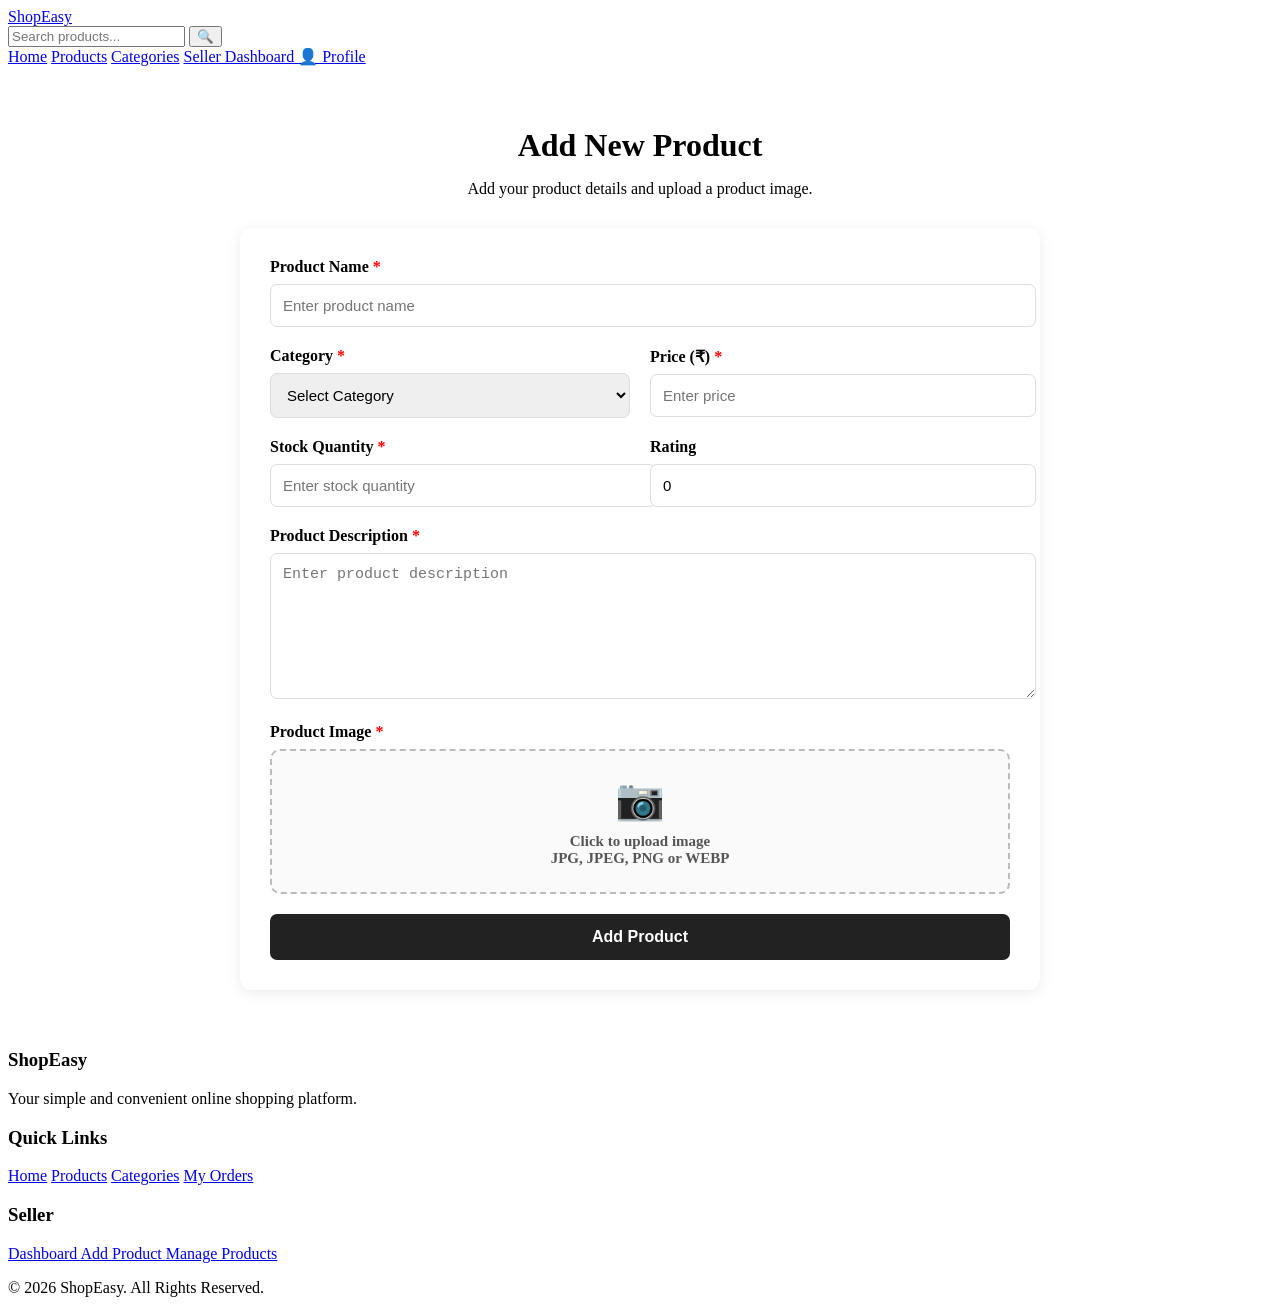
==== add-product.html @ bfe5061b "Add files via upload" ====
<!DOCTYPE html>
<html lang="en">
<head>
    <meta charset="UTF-8">
    <meta name="viewport" content="width=device-width, initial-scale=1.0">

    <title>Add Product - ShopEasy</title>

    <link rel="stylesheet" href="css/style.css">
    <link rel="stylesheet" href="css/responsive.css">

    <style>
        .add-product-page {
            padding: 40px 0;
            min-height: 80vh;
        }

        .add-product-container {
            max-width: 800px;
            margin: auto;
        }

        .add-product-header {
            text-align: center;
            margin-bottom: 30px;
        }

        .add-product-header h1 {
            margin-bottom: 8px;
        }

        .add-product-form {
            background: #fff;
            padding: 30px;
            border-radius: 12px;
            box-shadow: 0 3px 15px rgba(0, 0, 0, 0.08);
        }

        .form-row {
            display: grid;
            grid-template-columns: 1fr 1fr;
            gap: 20px;
        }

        .form-group {
            margin-bottom: 20px;
        }

        .form-group label {
            display: block;
            margin-bottom: 8px;
            font-weight: 600;
        }

        .form-group input,
        .form-group select,
        .form-group textarea {
            width: 100%;
            padding: 12px;
            border: 1px solid #ddd;
            border-radius: 7px;
            font-size: 15px;
        }

        .form-group textarea {
            min-height: 120px;
            resize: vertical;
        }

        .image-upload-box {
            border: 2px dashed #bbb;
            border-radius: 10px;
            padding: 25px;
            text-align: center;
            cursor: pointer;
            background: #fafafa;
        }

        .image-upload-box:hover {
            border-color: #333;
        }

        .image-upload-box input {
            display: none;
        }

        .upload-icon {
            font-size: 40px;
            margin-bottom: 10px;
        }

        .upload-text {
            font-size: 15px;
            color: #555;
        }

        .image-preview {
            display: none;
            margin-top: 20px;
            text-align: center;
        }

        .image-preview img {
            max-width: 250px;
            max-height: 250px;
            object-fit: contain;
            border-radius: 8px;
            border: 1px solid #ddd;
        }

        .remove-image {
            display: none;
            margin: 10px auto;
            padding: 8px 15px;
            border: none;
            border-radius: 5px;
            cursor: pointer;
            background: #e74c3c;
            color: white;
        }

        .submit-product-btn {
            width: 100%;
            padding: 14px;
            border: none;
            border-radius: 7px;
            background: #222;
            color: white;
            font-size: 16px;
            font-weight: 600;
            cursor: pointer;
        }

        .submit-product-btn:hover {
            opacity: 0.9;
        }

        .required {
            color: red;
        }

        @media (max-width: 600px) {
            .form-row {
                grid-template-columns: 1fr;
            }

            .add-product-form {
                padding: 20px;
            }
        }
    </style>
</head>

<body>

    <!-- ================= HEADER ================= -->

    <header class="main-header">

        <div class="container header-container">

            <div class="logo">
                <a href="index.html">ShopEasy</a>
            </div>

            <div class="search-box">

                <input
                    type="text"
                    id="searchInput"
                    placeholder="Search products..."
                >

                <button
                    type="button"
                    onclick="searchProducts()"
                >
                    🔍
                </button>

            </div>

            <nav class="main-nav">

                <a href="index.html">Home</a>

                <a href="products.html">Products</a>

                <a href="categories.html">Categories</a>

                <a href="seller-dashboard.html">
                    Seller Dashboard
                </a>

                <a href="profile.html">
                    👤 Profile
                </a>

            </nav>

        </div>

    </header>


    <!-- ================= ADD PRODUCT ================= -->

    <main class="add-product-page">

        <div class="container add-product-container">

            <div class="add-product-header">

                <h1>Add New Product</h1>

                <p>
                    Add your product details and upload a product image.
                </p>

            </div>


            <!-- PRODUCT FORM -->

            <form
                id="addProductForm"
                class="add-product-form"
            >

                <!-- Product Name -->

                <div class="form-group">

                    <label for="productName">
                        Product Name
                        <span class="required">*</span>
                    </label>

                    <input
                        type="text"
                        id="productName"
                        name="productName"
                        placeholder="Enter product name"
                        required
                    >

                </div>


                <!-- Category + Price -->

                <div class="form-row">

                    <div class="form-group">

                        <label for="productCategory">
                            Category
                            <span class="required">*</span>
                        </label>

                        <select
                            id="productCategory"
                            name="productCategory"
                            required
                        >

                            <option value="">
                                Select Category
                            </option>

                            <option value="electronics">
                                Electronics
                            </option>

                            <option value="clothing">
                                Clothing
                            </option>

                            <option value="footwear">
                                Footwear
                            </option>

                            <option value="accessories">
                                Accessories
                            </option>

                            <option value="home-kitchen">
                                Home & Kitchen
                            </option>

                            <option value="beauty">
                                Beauty
                            </option>

                            <option value="sports">
                                Sports
                            </option>

                            <option value="books">
                                Books
                            </option>

                        </select>

                    </div>


                    <div class="form-group">

                        <label for="productPrice">
                            Price (₹)
                            <span class="required">*</span>
                        </label>

                        <input
                            type="number"
                            id="productPrice"
                            name="productPrice"
                            placeholder="Enter price"
                            min="1"
                            required
                        >

                    </div>

                </div>


                <!-- Stock + Rating -->

                <div class="form-row">

                    <div class="form-group">

                        <label for="productStock">
                            Stock Quantity
                            <span class="required">*</span>
                        </label>

                        <input
                            type="number"
                            id="productStock"
                            name="productStock"
                            placeholder="Enter stock quantity"
                            min="0"
                            required
                        >

                    </div>


                    <div class="form-group">

                        <label for="productRating">
                            Rating
                        </label>

                        <input
                            type="number"
                            id="productRating"
                            name="productRating"
                            placeholder="Example: 4.5"
                            min="0"
                            max="5"
                            step="0.1"
                            value="0"
                        >

                    </div>

                </div>


                <!-- Description -->

                <div class="form-group">

                    <label for="productDescription">
                        Product Description
                        <span class="required">*</span>
                    </label>

                    <textarea
                        id="productDescription"
                        name="productDescription"
                        placeholder="Enter product description"
                        required
                    ></textarea>

                </div>


                <!-- ================= IMAGE UPLOAD ================= -->

                <div class="form-group">

                    <label>
                        Product Image
                        <span class="required">*</span>
                    </label>

                    <label
                        for="productImage"
                        class="image-upload-box"
                    >

                        <div class="upload-icon">
                            📷
                        </div>

                        <div class="upload-text">

                            <strong>
                                Click to upload image
                            </strong>

                            <br>

                            JPG, JPEG, PNG or WEBP

                        </div>

                        <input
                            type="file"
                            id="productImage"
                            name="productImage"
                            accept="image/jpeg,image/png,image/webp"
                            required
                        >

                    </label>


                    <!-- IMAGE PREVIEW -->

                    <div
                        class="image-preview"
                        id="imagePreview"
                    >

                        <p>
                            Image Preview
                        </p>

                        <img
                            id="previewImage"
                            src=""
                            alt="Product Preview"
                        >

                    </div>


                    <button
                        type="button"
                        id="removeImageBtn"
                        class="remove-image"
                        onclick="removeProductImage()"
                    >
                        Remove Image
                    </button>

                </div>


                <!-- Submit -->

                <button
                    type="submit"
                    class="submit-product-btn"
                >
                    Add Product
                </button>

            </form>

        </div>

    </main>


    <!-- ================= FOOTER ================= -->

    <footer class="main-footer">

        <div class="container">

            <div class="footer-content">

                <div class="footer-section">

                    <h3>ShopEasy</h3>

                    <p>
                        Your simple and convenient online
                        shopping platform.
                    </p>

                </div>


                <div class="footer-section">

                    <h3>Quick Links</h3>

                    <a href="index.html">Home</a>

                    <a href="products.html">Products</a>

                    <a href="categories.html">Categories</a>

                    <a href="orders.html">My Orders</a>

                </div>


                <div class="footer-section">

                    <h3>Seller</h3>

                    <a href="seller-dashboard.html">
                        Dashboard
                    </a>

                    <a href="add-product.html">
                        Add Product
                    </a>

                    <a href="manage-products.html">
                        Manage Products
                    </a>

                </div>

            </div>


            <div class="footer-bottom">

                <p>
                    © 2026 ShopEasy. All Rights Reserved.
                </p>

            </div>

        </div>

    </footer>


    <!-- ================= JAVASCRIPT ================= -->

    <script src="js/app.js"></script>

    <script>

        /*
         * ==========================================
         * IMAGE PREVIEW
         * ==========================================
         */

        const productImage =
            document.getElementById("productImage");

        const imagePreview =
            document.getElementById("imagePreview");

        const previewImage =
            document.getElementById("previewImage");

        const removeImageBtn =
            document.getElementById("removeImageBtn");


        productImage.addEventListener(
            "change",
            function () {

                const file = this.files[0];

                if (!file) {
                    return;
                }


                /*
                 * Check file type
                 */

                if (!file.type.startsWith("image/")) {

                    alert("Please select an image file.");

                    this.value = "";

                    return;
                }


                /*
                 * Check file size
                 * Maximum = 5 MB
                 */

                if (file.size > 5 * 1024 * 1024) {

                    alert(
                        "Image size should be less than 5 MB."
                    );

                    this.value = "";

                    return;
                }


                /*
                 * Create temporary preview
                 */

                const imageURL =
                    URL.createObjectURL(file);

                previewImage.src = imageURL;

                imagePreview.style.display = "block";

                removeImageBtn.style.display = "block";

            }
        );


        /*
         * ==========================================
         * REMOVE IMAGE
         * ==========================================
         */

        function removeProductImage() {

            productImage.value = "";

            previewImage.src = "";

            imagePreview.style.display = "none";

            removeImageBtn.style.display = "none";

        }


        /*
         * ==========================================
         * ADD PRODUCT
         * ==========================================
         */

        document
            .getElementById("addProductForm")
            .addEventListener(
                "submit",
                function (event) {

                    event.preventDefault();


                    const name =
                        document.getElementById(
                            "productName"
                        ).value.trim();

                    const category =
                        document.getElementById(
                            "productCategory"
                        ).value;

                    const price =
                        Number(
                            document.getElementById(
                                "productPrice"
                            ).value
                        );

                    const stock =
                        Number(
                            document.getElementById(
                                "productStock"
                            ).value
                        );

                    const rating =
                        Number(
                            document.getElementById(
                                "productRating"
                            ).value
                        );

                    const description =
                        document.getElementById(
                            "productDescription"
                        ).value.trim();

                    const imageFile =
                        productImage.files[0];


                    /*
                     * Make sure image is selected
                     */

                    if (!imageFile) {

                        alert(
                            "Please upload a product image."
                        );

                        return;
                    }


                    /*
                     * Create product object
                     */

                    const product = {

                        id: Date.now(),

                        name: name,

                        category: category,

                        price: price,

                        stock: stock,

                        rating: rating,

                        reviews: 0,

                        description: description,

                        image: imageFile.name

                    };


                    /*
                     * Get existing seller products
                     */

                    const sellerProducts =
                        JSON.parse(
                            localStorage.getItem(
                                "sellerProducts"
                            )
                        ) || [];


                    /*
                     * Add new product
                     */

                    sellerProducts.push(product);


                    /*
                     * Save product data
                     */

                    localStorage.setItem(
                        "sellerProducts",
                        JSON.stringify(
                            sellerProducts
                        )
                    );


                    alert(
                        "Product added successfully!"
                    );


                    /*
                     * Go to seller dashboard
                     */

                    window.location.href =
                        "seller-dashboard.html";

                }
            );

    </script>

</body>
</html>
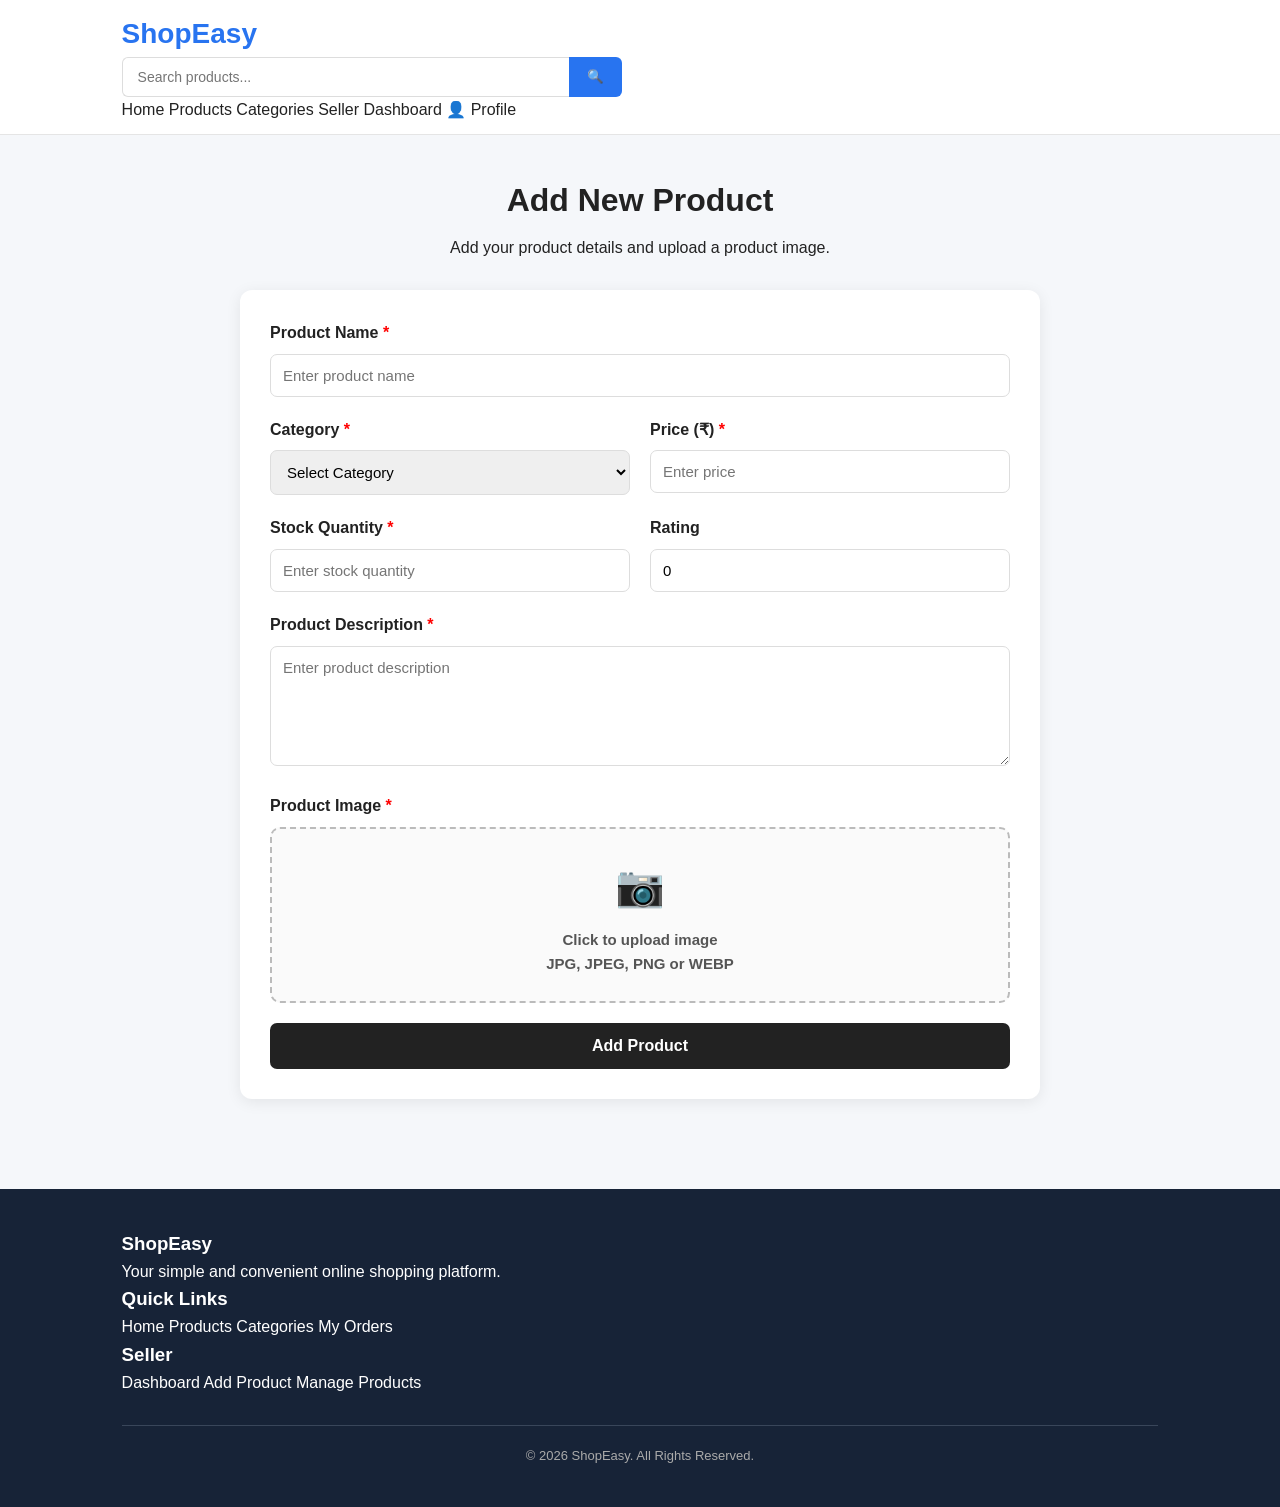
==== commit c6cd06e2: "Update add-product.html" ====
--- a/add-product.html
+++ b/add-product.html
@@ -6,8 +6,8 @@
 
     <title>Add Product - ShopEasy</title>
 
-    <link rel="stylesheet" href="css/style.css">
-    <link rel="stylesheet" href="css/responsive.css">
+    <link rel="stylesheet" href="style.css">
+    <link rel="stylesheet" href="responsive.css">
 
     <style>
         .add-product-page {
@@ -796,4 +796,4 @@
     </script>
 
 </body>
-</html>+</html>
--- a/style.css
+++ b/style.css
@@ -0,0 +1,1494 @@
+/* ==========================================
+   ShopEasy - Main CSS
+   File: css/style.css
+========================================== */
+
+
+/* ==========================================
+   RESET
+========================================== */
+
+* {
+    margin: 0;
+    padding: 0;
+    box-sizing: border-box;
+}
+
+html {
+    scroll-behavior: smooth;
+}
+
+body {
+    font-family: Arial, Helvetica, sans-serif;
+    background: #f5f7fa;
+    color: #222;
+    line-height: 1.6;
+}
+
+a {
+    text-decoration: none;
+    color: inherit;
+}
+
+button,
+input,
+select,
+textarea {
+    font-family: inherit;
+}
+
+
+/* ==========================================
+   HEADER
+========================================== */
+
+header {
+    background: #ffffff;
+    min-height: 70px;
+    padding: 12px 5%;
+    display: flex;
+    align-items: center;
+    gap: 25px;
+    border-bottom: 1px solid #e5e5e5;
+    position: sticky;
+    top: 0;
+    z-index: 1000;
+}
+
+.logo {
+    color: #2874f0;
+    font-size: 28px;
+    font-weight: bold;
+    white-space: nowrap;
+}
+
+
+/* ==========================================
+   SEARCH BOX
+========================================== */
+
+.search-box {
+    display: flex;
+    flex: 1;
+    max-width: 500px;
+    min-width: 0;
+}
+
+.search-box input {
+    flex: 1;
+    min-width: 0;
+    padding: 11px 15px;
+    border: 1px solid #ddd;
+    border-right: none;
+    border-radius: 6px 0 0 6px;
+    outline: none;
+    font-size: 14px;
+}
+
+.search-box input:focus {
+    border-color: #2874f0;
+}
+
+.search-box button {
+    padding: 11px 18px;
+    border: none;
+    border-radius: 0 6px 6px 0;
+    background: #2874f0;
+    color: white;
+    cursor: pointer;
+    font-weight: bold;
+    flex-shrink: 0;
+}
+
+.search-box button:hover {
+    background: #125dcc;
+}
+
+
+/* ==========================================
+   NAVIGATION
+========================================== */
+
+nav {
+    margin-left: auto;
+}
+
+nav ul {
+    list-style: none;
+    display: flex;
+    align-items: center;
+    gap: 18px;
+}
+
+nav ul li {
+    list-style: none;
+}
+
+nav ul li a {
+    color: #333;
+    font-size: 14px;
+    font-weight: 600;
+    transition: color 0.3s ease;
+    white-space: nowrap;
+}
+
+nav ul li a:hover {
+    color: #2874f0;
+}
+
+
+/* ==========================================
+   CART COUNT
+========================================== */
+
+.cart-count {
+    display: inline-flex;
+    align-items: center;
+    justify-content: center;
+    min-width: 19px;
+    height: 19px;
+    padding: 0 5px;
+    margin-left: 5px;
+    border-radius: 50%;
+    background: #2874f0;
+    color: white;
+    font-size: 11px;
+    font-weight: bold;
+}
+
+
+/* ==========================================
+   COMMON CONTAINER
+========================================== */
+
+.container {
+    width: 90%;
+    max-width: 1200px;
+    margin: 0 auto;
+}
+
+
+/* ==========================================
+   HERO SECTION
+========================================== */
+
+.hero {
+    min-height: 430px;
+    padding: 90px 8%;
+    display: flex;
+    flex-direction: column;
+    justify-content: center;
+    background: linear-gradient(
+        135deg,
+        #eaf2ff,
+        #ffffff
+    );
+}
+
+.hero h1 {
+    max-width: 650px;
+    font-size: 48px;
+    line-height: 1.2;
+    margin-bottom: 20px;
+}
+
+.hero p {
+    max-width: 600px;
+    color: #666;
+    font-size: 18px;
+    margin-bottom: 30px;
+}
+
+.shop-btn {
+    display: inline-block;
+    width: fit-content;
+    padding: 12px 25px;
+    border-radius: 6px;
+    background: #2874f0;
+    color: white;
+    font-weight: bold;
+    transition: 0.3s;
+}
+
+.shop-btn:hover {
+    background: #125dcc;
+    transform: translateY(-2px);
+}
+
+
+/* ==========================================
+   COMMON SECTION
+========================================== */
+
+section {
+    padding: 55px 5%;
+}
+
+section h2 {
+    text-align: center;
+    margin-bottom: 30px;
+    font-size: 30px;
+}
+
+
+/* ==========================================
+   CATEGORY CONTAINER
+========================================== */
+
+.category-container,
+.categories-container {
+    width: 90%;
+    max-width: 1200px;
+    margin: 0 auto;
+    display: grid;
+    grid-template-columns: repeat(4, minmax(0, 1fr));
+    gap: 20px;
+}
+
+
+/* ==========================================
+   CATEGORY CARD
+========================================== */
+
+.category-card {
+    background: white;
+    padding: 30px 20px;
+    border-radius: 12px;
+    text-align: center;
+    border: 1px solid #e5e5e5;
+    transition: 0.3s;
+}
+
+.category-card:hover {
+    transform: translateY(-5px);
+    box-shadow: 0 8px 25px rgba(0, 0, 0, 0.1);
+}
+
+.category-card .category-icon {
+    font-size: 45px;
+    margin-bottom: 12px;
+}
+
+.category-card h3 {
+    margin-bottom: 7px;
+}
+
+.category-card p {
+    color: #777;
+    font-size: 14px;
+}
+
+
+/* ==========================================
+   FEATURED PRODUCTS
+========================================== */
+
+.product-container,
+.featured-products {
+    width: 90%;
+    max-width: 1200px;
+    margin: 0 auto;
+    display: grid;
+    grid-template-columns: repeat(4, minmax(0, 1fr));
+    gap: 22px;
+}
+
+
+/* ==========================================
+   PRODUCT CARD
+========================================== */
+
+.product-card {
+    width: 100%;
+    min-width: 0;
+    background: white;
+    border-radius: 12px;
+    overflow: hidden;
+    border: 1px solid #e5e5e5;
+    transition: 0.3s;
+}
+
+.product-card:hover {
+    transform: translateY(-5px);
+    box-shadow: 0 8px 25px rgba(0, 0, 0, 0.1);
+}
+
+.product-card img {
+    display: block;
+    width: 100%;
+    height: 210px;
+    object-fit: contain;
+    background: #f5f5f5;
+}
+
+.product-card-content {
+    padding: 18px;
+}
+
+.product-card h3 {
+    margin-bottom: 8px;
+}
+
+.product-card p {
+    color: #666;
+    font-size: 14px;
+}
+
+.price {
+    display: block;
+    margin: 12px 0;
+    font-size: 19px;
+    font-weight: bold;
+}
+
+
+/* ==========================================
+   COMMON BUTTONS
+========================================== */
+
+.btn,
+.primary-btn {
+    display: inline-block;
+    padding: 11px 20px;
+    border: none;
+    border-radius: 6px;
+    background: #2874f0;
+    color: white;
+    cursor: pointer;
+    font-weight: bold;
+    transition: 0.3s;
+}
+
+.btn:hover,
+.primary-btn:hover {
+    background: #125dcc;
+}
+
+
+/* ==========================================
+   AUTH PAGES
+========================================== */
+
+.auth-page {
+    min-height: calc(100vh - 140px);
+    padding: 50px 20px;
+    display: flex;
+    align-items: center;
+    justify-content: center;
+}
+
+.auth-container {
+    width: 100%;
+    max-width: 450px;
+    background: white;
+    padding: 35px;
+    border-radius: 12px;
+    box-shadow: 0 5px 25px rgba(0, 0, 0, 0.08);
+}
+
+.auth-container h1 {
+    text-align: center;
+    margin-bottom: 10px;
+}
+
+.auth-container > p {
+    text-align: center;
+    color: #777;
+    margin-bottom: 25px;
+}
+
+.auth-form {
+    display: flex;
+    flex-direction: column;
+    gap: 15px;
+}
+
+.auth-form label {
+    font-weight: 600;
+    font-size: 14px;
+}
+
+.auth-form input,
+.auth-form select,
+.auth-form textarea {
+    width: 100%;
+    padding: 12px;
+    border: 1px solid #ddd;
+    border-radius: 6px;
+    outline: none;
+}
+
+.auth-form input:focus,
+.auth-form select:focus,
+.auth-form textarea:focus {
+    border-color: #2874f0;
+}
+
+.auth-form button {
+    padding: 12px;
+    border: none;
+    border-radius: 6px;
+    background: #2874f0;
+    color: white;
+    font-weight: bold;
+    cursor: pointer;
+}
+
+.auth-form button:hover {
+    background: #125dcc;
+}
+
+.auth-links {
+    margin-top: 20px;
+    text-align: center;
+    font-size: 14px;
+}
+
+.auth-links a {
+    color: #2874f0;
+}
+
+
+/* ==========================================
+   CART PAGE
+========================================== */
+
+.cart-page {
+    width: 90%;
+    max-width: 1200px;
+    margin: 40px auto;
+}
+
+.cart-page h1 {
+    margin-bottom: 25px;
+}
+
+.cart-section {
+    display: grid;
+    grid-template-columns: minmax(0, 1fr) 330px;
+    gap: 25px;
+}
+
+.cart-items {
+    display: flex;
+    flex-direction: column;
+    gap: 15px;
+}
+
+.cart-item {
+    background: white;
+    padding: 20px;
+    border-radius: 10px;
+    display: grid;
+    grid-template-columns: minmax(0, 1fr) auto auto auto;
+    align-items: center;
+    gap: 20px;
+    border: 1px solid #e5e5e5;
+}
+
+.cart-product {
+    display: flex;
+    align-items: center;
+    gap: 15px;
+    min-width: 0;
+}
+
+.cart-product-image {
+    width: 90px;
+    height: 90px;
+    object-fit: contain;
+    border-radius: 8px;
+    background: #f5f5f5;
+    flex-shrink: 0;
+}
+
+.cart-product-info {
+    min-width: 0;
+}
+
+.cart-product-info h3 {
+    margin-bottom: 5px;
+}
+
+.cart-product-info p {
+    color: #777;
+    font-size: 13px;
+    margin-bottom: 5px;
+}
+
+.cart-quantity {
+    display: flex;
+    align-items: center;
+    gap: 12px;
+}
+
+.cart-quantity button {
+    width: 30px;
+    height: 30px;
+    border: 1px solid #ddd;
+    background: white;
+    border-radius: 5px;
+    cursor: pointer;
+    font-size: 18px;
+}
+
+.cart-quantity button:hover {
+    background: #f0f0f0;
+}
+
+.cart-item-total {
+    white-space: nowrap;
+}
+
+.remove-cart-btn {
+    border: none;
+    background: #fff0f0;
+    color: #d32f2f;
+    padding: 8px 12px;
+    border-radius: 5px;
+    cursor: pointer;
+}
+
+.remove-cart-btn:hover {
+    background: #ffe0e0;
+}
+
+
+/* ==========================================
+   CART SUMMARY
+========================================== */
+
+.cart-summary {
+    height: fit-content;
+    padding: 25px;
+    background: white;
+    border-radius: 10px;
+    border: 1px solid #e5e5e5;
+}
+
+.cart-summary h2 {
+    text-align: left;
+    font-size: 22px;
+    margin-bottom: 20px;
+}
+
+.summary-row {
+    display: flex;
+    justify-content: space-between;
+    gap: 15px;
+    margin-bottom: 14px;
+    color: #555;
+}
+
+.summary-total {
+    display: flex;
+    justify-content: space-between;
+    gap: 15px;
+    padding-top: 15px;
+    margin-top: 10px;
+    border-top: 1px solid #ddd;
+    font-size: 19px;
+    font-weight: bold;
+}
+
+.checkout-btn {
+    width: 100%;
+    margin-top: 20px;
+    padding: 13px;
+    border: none;
+    border-radius: 6px;
+    background: #2874f0;
+    color: white;
+    cursor: pointer;
+    font-size: 16px;
+    font-weight: bold;
+}
+
+.checkout-btn:hover {
+    background: #125dcc;
+}
+
+
+/* ==========================================
+   EMPTY CART
+========================================== */
+
+.empty-cart {
+    padding: 60px 20px;
+    background: white;
+    border-radius: 10px;
+    text-align: center;
+}
+
+.empty-cart-icon {
+    font-size: 55px;
+    margin-bottom: 15px;
+}
+
+.empty-cart h3 {
+    margin-bottom: 8px;
+}
+
+.empty-cart p {
+    color: #777;
+    margin-bottom: 20px;
+}
+
+
+/* ==========================================
+   CHECKOUT PAGE
+========================================== */
+
+.checkout-page {
+    width: 90%;
+    max-width: 1200px;
+    margin: 40px auto;
+}
+
+.checkout-container {
+    display: grid;
+    grid-template-columns: minmax(0, 1fr) 350px;
+    gap: 25px;
+}
+
+.checkout-form,
+.checkout-summary {
+    background: white;
+    padding: 25px;
+    border-radius: 10px;
+    border: 1px solid #e5e5e5;
+}
+
+.checkout-form h2,
+.checkout-summary h2 {
+    margin-bottom: 20px;
+}
+
+.form-group {
+    margin-bottom: 16px;
+}
+
+.form-group label {
+    display: block;
+    margin-bottom: 6px;
+    font-weight: 600;
+}
+
+.form-group input,
+.form-group textarea,
+.form-group select {
+    width: 100%;
+    padding: 11px;
+    border: 1px solid #ddd;
+    border-radius: 6px;
+    outline: none;
+}
+
+.form-group input:focus,
+.form-group textarea:focus,
+.form-group select:focus {
+    border-color: #2874f0;
+}
+
+.form-row {
+    display: grid;
+    grid-template-columns: 1fr 1fr;
+    gap: 15px;
+}
+
+.checkout-submit {
+    width: 100%;
+    padding: 13px;
+    border: none;
+    border-radius: 6px;
+    background: #2874f0;
+    color: white;
+    font-size: 16px;
+    font-weight: bold;
+    cursor: pointer;
+}
+
+.checkout-submit:hover {
+    background: #125dcc;
+}
+
+
+/* ==========================================
+   CHECKOUT ITEMS
+========================================== */
+
+.checkout-items {
+    display: flex;
+    flex-direction: column;
+    gap: 12px;
+    margin-bottom: 20px;
+}
+
+.checkout-item {
+    display: flex;
+    align-items: center;
+    gap: 12px;
+    padding-bottom: 12px;
+    border-bottom: 1px solid #eee;
+}
+
+.checkout-product {
+    display: flex;
+    align-items: center;
+    gap: 12px;
+    width: 100%;
+    min-width: 0;
+}
+
+.checkout-product img {
+    width: 65px;
+    height: 65px;
+    object-fit: contain;
+    background: #f5f5f5;
+    border-radius: 6px;
+    flex-shrink: 0;
+}
+
+.checkout-product h4 {
+    margin-bottom: 3px;
+}
+
+.checkout-product p {
+    color: #777;
+    font-size: 13px;
+}
+
+.checkout-product span {
+    font-weight: bold;
+}
+
+
+/* ==========================================
+   PAYMENT PAGE
+========================================== */
+
+.payment-page {
+    width: 90%;
+    max-width: 1100px;
+    margin: 40px auto;
+}
+
+.payment-container {
+    display: grid;
+    grid-template-columns: minmax(0, 1fr) 350px;
+    gap: 25px;
+}
+
+.payment-methods {
+    display: flex;
+    flex-direction: column;
+    gap: 12px;
+    margin-bottom: 20px;
+}
+
+.payment-method {
+    padding: 15px;
+    border: 1px solid #ddd;
+    border-radius: 8px;
+    cursor: pointer;
+}
+
+.payment-method:hover {
+    border-color: #2874f0;
+}
+
+.payment-form {
+    background: white;
+    padding: 25px;
+    border-radius: 10px;
+    border: 1px solid #e5e5e5;
+}
+
+.payment-form input,
+.payment-form select {
+    width: 100%;
+    padding: 11px;
+    margin: 7px 0 15px;
+    border: 1px solid #ddd;
+    border-radius: 6px;
+    box-sizing: border-box;
+}
+
+.pay-btn {
+    width: 100%;
+    padding: 13px;
+    border: none;
+    border-radius: 6px;
+    background: #2874f0;
+    color: white;
+    font-weight: bold;
+    cursor: pointer;
+}
+
+.pay-btn:hover {
+    background: #125dcc;
+}
+
+
+/* ==========================================
+   PRODUCT DETAILS
+========================================== */
+
+.product-details-page {
+    width: 90%;
+    max-width: 1100px;
+    margin: 40px auto;
+}
+
+.product-details-container {
+    display: grid;
+    grid-template-columns: minmax(0, 1fr) minmax(0, 1fr);
+    gap: 40px;
+    background: white;
+    padding: 30px;
+    border-radius: 12px;
+}
+
+.product-details-image {
+    display: flex;
+    justify-content: center;
+    align-items: center;
+    background: #f5f5f5;
+    border-radius: 10px;
+    min-height: 400px;
+    overflow: hidden;
+}
+
+.product-details-image img {
+    display: block;
+    width: 100%;
+    max-height: 400px;
+    object-fit: contain;
+}
+
+.product-details-info h1 {
+    font-size: 32px;
+    margin-bottom: 10px;
+}
+
+.product-details-info .price {
+    font-size: 28px;
+    color: #2874f0;
+}
+
+.product-rating {
+    margin: 10px 0;
+}
+
+.product-description {
+    color: #666;
+    margin: 15px 0;
+}
+
+.quantity-control {
+    display: flex;
+    align-items: center;
+    gap: 10px;
+    margin: 20px 0;
+}
+
+.quantity-control button {
+    width: 35px;
+    height: 35px;
+    border: 1px solid #ddd;
+    background: white;
+    cursor: pointer;
+    border-radius: 5px;
+}
+
+.quantity-control input {
+    width: 55px;
+    height: 35px;
+    text-align: center;
+    border: 1px solid #ddd;
+    border-radius: 5px;
+}
+
+.buy-btn {
+    padding: 12px 25px;
+    border: none;
+    border-radius: 6px;
+    background: #ff9f00;
+    color: white;
+    cursor: pointer;
+    font-weight: bold;
+}
+
+.buy-btn:hover {
+    background: #e68a00;
+}
+
+
+/* ==========================================
+   ORDERS
+========================================== */
+
+.orders-page {
+    width: 90%;
+    max-width: 1000px;
+    margin: 40px auto;
+}
+
+.order-card {
+    background: white;
+    padding: 20px;
+    border-radius: 10px;
+    margin-bottom: 15px;
+    display: flex;
+    align-items: center;
+    gap: 20px;
+    border: 1px solid #e5e5e5;
+}
+
+.order-card img {
+    width: 90px;
+    height: 90px;
+    object-fit: contain;
+    background: #f5f5f5;
+    border-radius: 8px;
+    flex-shrink: 0;
+}
+
+.order-info {
+    flex: 1;
+    min-width: 0;
+}
+
+.order-info h3 {
+    margin-bottom: 5px;
+}
+
+.order-info p {
+    color: #666;
+    font-size: 14px;
+}
+
+.order-status {
+    padding: 6px 12px;
+    border-radius: 20px;
+    background: #e8f5e9;
+    color: #2e7d32;
+    font-size: 13px;
+    font-weight: bold;
+    white-space: nowrap;
+}
+
+.order-actions a {
+    display: inline-block;
+    padding: 8px 14px;
+    border-radius: 5px;
+    background: #2874f0;
+    color: white;
+    font-size: 13px;
+}
+
+.order-actions a:hover {
+    background: #125dcc;
+}
+
+
+/* ==========================================
+   TRACKING PAGE
+========================================== */
+
+.tracking-page {
+    width: 90%;
+    max-width: 1000px;
+    margin: 40px auto;
+}
+
+.tracking-search {
+    display: flex;
+    max-width: 600px;
+    margin: 25px auto 35px;
+}
+
+.tracking-search input {
+    flex: 1;
+    min-width: 0;
+    padding: 13px;
+    border: 1px solid #ddd;
+    border-radius: 6px 0 0 6px;
+    outline: none;
+}
+
+.tracking-search button {
+    padding: 13px 22px;
+    border: none;
+    background: #2874f0;
+    color: white;
+    border-radius: 0 6px 6px 0;
+    cursor: pointer;
+    font-weight: bold;
+}
+
+.tracking-search button:hover {
+    background: #125dcc;
+}
+
+
+/* ==========================================
+   TRACKING RESULT
+========================================== */
+
+.tracking-result {
+    background: white;
+    padding: 30px;
+    border-radius: 12px;
+    border: 1px solid #e5e5e5;
+}
+
+.tracking-header {
+    display: flex;
+    justify-content: space-between;
+    align-items: center;
+    gap: 15px;
+    padding-bottom: 20px;
+    border-bottom: 1px solid #eee;
+}
+
+.tracking-status {
+    font-weight: bold;
+    color: #2e7d32;
+}
+
+
+/* ==========================================
+   TRACKING TIMELINE
+========================================== */
+
+.tracking-timeline {
+    display: flex;
+    justify-content: space-between;
+    position: relative;
+    margin: 45px 0;
+}
+
+.tracking-timeline::before {
+    content: "";
+    position: absolute;
+    top: 18px;
+    left: 5%;
+    right: 5%;
+    height: 3px;
+    background: #ddd;
+}
+
+.timeline-step {
+    position: relative;
+    z-index: 1;
+    text-align: center;
+    width: 20%;
+}
+
+.timeline-icon {
+    width: 36px;
+    height: 36px;
+    margin: 0 auto 10px;
+    border-radius: 50%;
+    background: #ddd;
+    display: flex;
+    align-items: center;
+    justify-content: center;
+}
+
+.timeline-step.completed .timeline-icon,
+.timeline-step.active .timeline-icon {
+    background: #2874f0;
+    color: white;
+}
+
+.timeline-step.completed,
+.timeline-step.active {
+    color: #2874f0;
+    font-weight: bold;
+}
+
+
+/* ==========================================
+   TRACKING PRODUCT
+========================================== */
+
+.tracking-product {
+    display: flex;
+    align-items: center;
+    gap: 20px;
+    padding-top: 25px;
+    border-top: 1px solid #eee;
+}
+
+.tracking-product img {
+    width: 100px;
+    height: 100px;
+    object-fit: contain;
+    background: #f5f5f5;
+    border-radius: 8px;
+    flex-shrink: 0;
+}
+
+
+/* ==========================================
+   ERROR MESSAGE
+========================================== */
+
+.tracking-error {
+    max-width: 600px;
+    margin: 20px auto;
+    padding: 15px;
+    background: #fff0f0;
+    color: #c62828;
+    border-radius: 6px;
+    text-align: center;
+}
+
+
+/* ==========================================
+   ABOUT PAGE
+========================================== */
+
+.about-page {
+    width: 90%;
+    max-width: 1000px;
+    margin: 50px auto;
+}
+
+.about-card {
+    background: white;
+    padding: 35px;
+    border-radius: 12px;
+    margin-bottom: 20px;
+    border: 1px solid #e5e5e5;
+}
+
+.about-card h2 {
+    text-align: left;
+    margin-bottom: 15px;
+}
+
+.about-card p {
+    color: #666;
+}
+
+
+/* ==========================================
+   FOOTER
+========================================== */
+
+footer {
+    margin-top: 50px;
+    padding: 40px 5%;
+    background: #172337;
+    color: white;
+}
+
+.footer-container {
+    width: 90%;
+    max-width: 1200px;
+    margin: 0 auto;
+    display: grid;
+    grid-template-columns: repeat(3, minmax(0, 1fr));
+    gap: 30px;
+}
+
+.footer-column h3 {
+    margin-bottom: 15px;
+}
+
+.footer-column p {
+    color: #ccc;
+    font-size: 14px;
+}
+
+.footer-column ul {
+    list-style: none;
+}
+
+.footer-column ul li {
+    margin-bottom: 8px;
+}
+
+.footer-column ul li a {
+    color: #ccc;
+    font-size: 14px;
+}
+
+.footer-column ul li a:hover {
+    color: white;
+}
+
+.footer-bottom {
+    margin-top: 30px;
+    padding-top: 20px;
+    border-top: 1px solid #39465a;
+    text-align: center;
+    color: #aaa;
+    font-size: 13px;
+}
+
+
+/* ==========================================
+   FORM VALIDATION / FOCUS
+========================================== */
+
+input:focus,
+textarea:focus,
+select:focus {
+    box-shadow: 0 0 0 2px rgba(40, 116, 240, 0.08);
+}
+
+
+/* ==========================================
+   RESPONSIVE - TABLET
+   900px
+========================================== */
+
+@media (max-width: 900px) {
+
+    .category-container,
+    .categories-container,
+    .product-container,
+    .featured-products {
+        grid-template-columns: repeat(2, minmax(0, 1fr));
+    }
+
+    .cart-section,
+    .checkout-container,
+    .payment-container,
+    .product-details-container {
+        grid-template-columns: 1fr;
+    }
+
+    .cart-item {
+        grid-template-columns: 1fr;
+    }
+
+    .footer-container {
+        grid-template-columns: repeat(2, minmax(0, 1fr));
+    }
+
+    .cart-summary,
+    .checkout-summary {
+        width: 100%;
+    }
+}
+
+
+/* ==========================================
+   RESPONSIVE - MOBILE
+   600px
+========================================== */
+
+@media (max-width: 600px) {
+
+    html,
+    body {
+        width: 100%;
+        overflow-x: hidden;
+    }
+
+    header {
+        flex-direction: column;
+        align-items: stretch;
+        padding: 12px 3%;
+        gap: 15px;
+    }
+
+    .logo {
+        text-align: center;
+        font-size: 23px;
+    }
+
+    .search-box {
+        width: 100%;
+        max-width: 100%;
+        order: 3;
+    }
+
+    nav {
+        width: 100%;
+        margin-left: 0;
+    }
+
+    nav ul {
+        justify-content: center;
+        flex-wrap: wrap;
+        gap: 8px;
+    }
+
+    nav ul li a {
+        font-size: 13px;
+    }
+
+    .hero {
+        min-height: 350px;
+        padding: 50px 6%;
+    }
+
+    .hero h1 {
+        font-size: 32px;
+    }
+
+    .hero p {
+        font-size: 16px;
+    }
+
+    section {
+        padding: 40px 10px;
+    }
+
+    section h2 {
+        font-size: 26px;
+    }
+
+    .category-container,
+    .categories-container,
+    .product-container,
+    .featured-products {
+        width: 94%;
+        grid-template-columns: 1fr;
+        gap: 15px;
+    }
+
+    .form-row {
+        grid-template-columns: 1fr;
+    }
+
+    .auth-container {
+        width: 94%;
+        padding: 25px 18px;
+    }
+
+    .cart-page,
+    .checkout-page,
+    .payment-page,
+    .product-details-page,
+    .orders-page,
+    .tracking-page,
+    .about-page {
+        width: 94%;
+        margin: 25px auto;
+    }
+
+    .product-details-container {
+        padding: 20px;
+    }
+
+    .product-details-image {
+        min-height: 300px;
+    }
+
+    .product-details-info h1 {
+        font-size: 26px;
+    }
+
+    .tracking-search {
+        flex-direction: column;
+        gap: 10px;
+    }
+
+    .tracking-search input,
+    .tracking-search button {
+        width: 100%;
+        border-radius: 6px;
+    }
+
+    .tracking-header {
+        flex-direction: column;
+        align-items: flex-start;
+    }
+
+    .tracking-timeline {
+        flex-direction: column;
+        gap: 20px;
+    }
+
+    .tracking-timeline::before {
+        display: none;
+    }
+
+    .timeline-step {
+        width: 100%;
+    }
+
+    .tracking-product {
+        flex-direction: column;
+        text-align: center;
+    }
+
+    .order-card {
+        flex-direction: column;
+        align-items: stretch;
+    }
+
+    .order-card img {
+        margin: 0 auto;
+    }
+
+    .order-status {
+        width: fit-content;
+    }
+
+    .order-actions a {
+        display: block;
+        width: 100%;
+        text-align: center;
+    }
+
+    .footer-container {
+        grid-template-columns: 1fr;
+        text-align: center;
+    }
+}
+
+
+/* ==========================================
+   VERY SMALL MOBILE
+   400px
+========================================== */
+
+@media (max-width: 400px) {
+
+    .logo {
+        font-size: 21px;
+    }
+
+    nav ul {
+        gap: 5px;
+    }
+
+    nav ul li a {
+        font-size: 12px;
+        padding: 5px;
+    }
+
+    .hero h1 {
+        font-size: 26px;
+    }
+
+    .hero p {
+        font-size: 14px;
+    }
+
+    .product-card img {
+        height: 200px;
+    }
+
+    .auth-container {
+        width: 96%;
+        padding: 20px 15px;
+    }
+
+    .cart-page,
+    .checkout-page,
+    .payment-page,
+    .product-details-page,
+    .orders-page,
+    .tracking-page {
+        width: 96%;
+    }
+}
--- a/responsive.css
+++ b/responsive.css
@@ -0,0 +1,585 @@
+/* ==========================================
+   ShopEasy - Responsive CSS
+   File: css/responsive.css
+========================================== */
+
+
+/* ==========================================
+   TABLET - 1024px
+========================================== */
+
+@media (max-width: 1024px) {
+
+    .container {
+        width: 92%;
+        max-width: 100%;
+    }
+
+    header {
+        padding: 15px 4%;
+    }
+
+    nav ul {
+        gap: 15px;
+    }
+
+    .hero {
+        padding: 60px 30px;
+    }
+
+    .category-container,
+    .categories-container {
+        grid-template-columns: repeat(3, minmax(0, 1fr));
+    }
+
+    .products-container,
+    #productsContainer {
+        grid-template-columns: repeat(3, minmax(0, 1fr));
+    }
+
+    .product-card {
+        min-width: 0;
+    }
+}
+
+
+/* ==========================================
+   SMALL TABLET - 768px
+========================================== */
+
+@media (max-width: 768px) {
+
+    /* Header */
+
+    header {
+        flex-wrap: wrap;
+        gap: 15px;
+    }
+
+    .logo {
+        font-size: 24px;
+    }
+
+    .search-box {
+        order: 3;
+        width: 100%;
+        max-width: 100%;
+    }
+
+    .search-box input {
+        width: 100%;
+        min-width: 0;
+    }
+
+    nav {
+        max-width: 100%;
+    }
+
+    nav ul {
+        gap: 10px;
+        flex-wrap: wrap;
+        justify-content: center;
+    }
+
+
+    /* Hero */
+
+    .hero {
+        padding: 50px 20px;
+        text-align: center;
+    }
+
+    .hero h1 {
+        font-size: 34px;
+        line-height: 1.2;
+    }
+
+    .hero p {
+        font-size: 16px;
+        line-height: 1.5;
+    }
+
+
+    /* Categories */
+
+    .category-container,
+    .categories-container {
+        grid-template-columns: repeat(2, minmax(0, 1fr));
+    }
+
+
+    /* Products */
+
+    .products-container,
+    #productsContainer {
+        grid-template-columns: repeat(2, minmax(0, 1fr));
+    }
+
+
+    /* Cart */
+
+    .cart-item {
+        grid-template-columns: 1fr;
+        gap: 15px;
+    }
+
+
+    /* Checkout */
+
+    .checkout-container {
+        grid-template-columns: 1fr;
+    }
+
+
+    /* Product Details */
+
+    .product-details-container {
+        grid-template-columns: 1fr;
+    }
+
+
+    /* Payment */
+
+    .payment-container {
+        grid-template-columns: 1fr;
+    }
+
+
+    /* Tracking */
+
+    .tracking-container,
+    .tracking-page {
+        width: 95%;
+        max-width: 100%;
+    }
+}
+
+
+/* ==========================================
+   MOBILE - 600px
+========================================== */
+
+@media (max-width: 600px) {
+
+    /* General */
+
+    html,
+    body {
+        width: 100%;
+        overflow-x: hidden;
+    }
+
+    body {
+        font-size: 14px;
+    }
+
+    .container {
+        width: 94%;
+        max-width: 100%;
+    }
+
+
+    /* Header */
+
+    header {
+        width: 100%;
+        padding: 12px 3%;
+        flex-direction: column;
+        align-items: stretch;
+    }
+
+    .logo {
+        text-align: center;
+        font-size: 23px;
+    }
+
+    nav {
+        width: 100%;
+    }
+
+    nav ul {
+        width: 100%;
+        justify-content: center;
+        gap: 8px;
+        padding: 0;
+        margin: 0;
+    }
+
+    nav ul li {
+        list-style: none;
+    }
+
+    nav ul li a {
+        font-size: 13px;
+        white-space: nowrap;
+    }
+
+
+    /* Search */
+
+    .search-box {
+        display: flex;
+        width: 100%;
+        max-width: 100%;
+    }
+
+    .search-box input {
+        flex: 1;
+        width: auto;
+        min-width: 0;
+        padding: 10px;
+        box-sizing: border-box;
+    }
+
+    .search-box button {
+        flex-shrink: 0;
+        padding: 10px 14px;
+    }
+
+
+    /* Hero */
+
+    .hero {
+        width: 100%;
+        padding: 40px 15px;
+        box-sizing: border-box;
+    }
+
+    .hero h1 {
+        font-size: 28px;
+        line-height: 1.2;
+    }
+
+    .hero p {
+        font-size: 14px;
+        line-height: 1.5;
+    }
+
+
+    /* Sections */
+
+    section {
+        padding-left: 10px;
+        padding-right: 10px;
+    }
+
+
+    /* Categories */
+
+    .category-container,
+    .categories-container {
+        grid-template-columns: repeat(2, minmax(0, 1fr));
+        gap: 12px;
+    }
+
+    .category-card {
+        width: 100%;
+        padding: 15px 10px;
+        box-sizing: border-box;
+    }
+
+
+    /* Products */
+
+    .products-container,
+    #productsContainer {
+        grid-template-columns: 1fr;
+        gap: 15px;
+    }
+
+    .product-card {
+        width: 100%;
+        min-width: 0;
+        box-sizing: border-box;
+    }
+
+
+    /* Product Details */
+
+    .product-details-container {
+        grid-template-columns: 1fr;
+        gap: 20px;
+    }
+
+    .product-details-image {
+        width: 100%;
+    }
+
+    .product-details-image img {
+        display: block;
+        width: 100%;
+        max-width: 100%;
+        max-height: 300px;
+        object-fit: contain;
+    }
+
+
+    /* Cart */
+
+    .cart-page {
+        width: 94%;
+        max-width: 100%;
+        margin: 25px auto;
+        box-sizing: border-box;
+    }
+
+    .cart-item {
+        width: 100%;
+        padding: 15px;
+        box-sizing: border-box;
+    }
+
+    .cart-product {
+        flex-direction: column;
+        align-items: center;
+        text-align: center;
+    }
+
+    .cart-product-image {
+        width: 140px;
+        height: 140px;
+        max-width: 100%;
+        object-fit: contain;
+    }
+
+    .cart-product-info {
+        text-align: center;
+        width: 100%;
+    }
+
+    .cart-quantity {
+        justify-content: center;
+        flex-wrap: wrap;
+    }
+
+    .cart-item-total {
+        text-align: center;
+    }
+
+    .remove-cart-btn {
+        width: 100%;
+        box-sizing: border-box;
+    }
+
+
+    /* Checkout */
+
+    .checkout-page {
+        width: 94%;
+        max-width: 100%;
+        margin: 25px auto;
+        box-sizing: border-box;
+    }
+
+    .checkout-container {
+        grid-template-columns: 1fr;
+        gap: 20px;
+    }
+
+    .checkout-form,
+    .checkout-summary {
+        width: 100%;
+        padding: 15px;
+        box-sizing: border-box;
+    }
+
+    .checkout-item {
+        flex-direction: column;
+        gap: 10px;
+    }
+
+
+    /* Payment */
+
+    .payment-container {
+        width: 94%;
+        max-width: 100%;
+        grid-template-columns: 1fr;
+        margin: 25px auto;
+        box-sizing: border-box;
+    }
+
+    .payment-methods {
+        flex-direction: column;
+        gap: 10px;
+    }
+
+
+    /* Login / Register */
+
+    .auth-container {
+        width: 94%;
+        max-width: 450px;
+        padding: 25px 18px;
+        box-sizing: border-box;
+    }
+
+    .auth-form input,
+    .auth-form select,
+    .auth-form textarea {
+        width: 100%;
+        max-width: 100%;
+        box-sizing: border-box;
+    }
+
+
+    /* Orders */
+
+    .order-card {
+        flex-direction: column;
+        align-items: stretch;
+        gap: 15px;
+    }
+
+    .order-actions {
+        width: 100%;
+    }
+
+    .order-actions a,
+    .order-actions button {
+        display: block;
+        width: 100%;
+        text-align: center;
+        box-sizing: border-box;
+    }
+
+
+    /* Tracking */
+
+    .tracking-page {
+        width: 94%;
+        max-width: 100%;
+        box-sizing: border-box;
+    }
+
+    .tracking-search {
+        flex-direction: column;
+        gap: 10px;
+    }
+
+    .tracking-search input,
+    .tracking-search button {
+        width: 100%;
+        box-sizing: border-box;
+    }
+
+    .tracking-product {
+        flex-direction: column;
+        align-items: center;
+        text-align: center;
+    }
+
+    .tracking-product img {
+        display: block;
+        max-width: 100%;
+        margin: 0 auto;
+    }
+
+
+    /* Timeline */
+
+    .tracking-timeline {
+        width: 100%;
+        padding-left: 5px;
+        padding-right: 5px;
+        box-sizing: border-box;
+    }
+
+    .timeline-step {
+        font-size: 13px;
+    }
+
+
+    /* Footer */
+
+    footer {
+        text-align: center;
+    }
+
+    .footer-container {
+        grid-template-columns: 1fr;
+        gap: 20px;
+    }
+}
+
+
+/* ==========================================
+   VERY SMALL MOBILE - 400px
+========================================== */
+
+@media (max-width: 400px) {
+
+    /* Header */
+
+    .logo {
+        font-size: 21px;
+    }
+
+    nav ul {
+        gap: 5px;
+    }
+
+    nav ul li a {
+        font-size: 12px;
+        padding: 5px;
+    }
+
+
+    /* Hero */
+
+    .hero h1 {
+        font-size: 24px;
+    }
+
+
+    /* Categories */
+
+    .category-container,
+    .categories-container {
+        grid-template-columns: 1fr;
+    }
+
+
+    /* Products */
+
+    .products-container,
+    #productsContainer {
+        grid-template-columns: 1fr;
+    }
+
+
+    /* Product */
+
+    .product-bottom {
+        flex-direction: column;
+        gap: 10px;
+    }
+
+    .add-cart-btn {
+        width: 100%;
+    }
+
+
+    /* Cart */
+
+    .cart-summary {
+        width: 100%;
+        padding: 15px;
+        box-sizing: border-box;
+    }
+
+
+    /* Checkout */
+
+    .checkout-summary {
+        width: 100%;
+    }
+
+
+    /* Auth */
+
+    .auth-container {
+        width: 96%;
+        padding: 20px 15px;
+    }
+}
